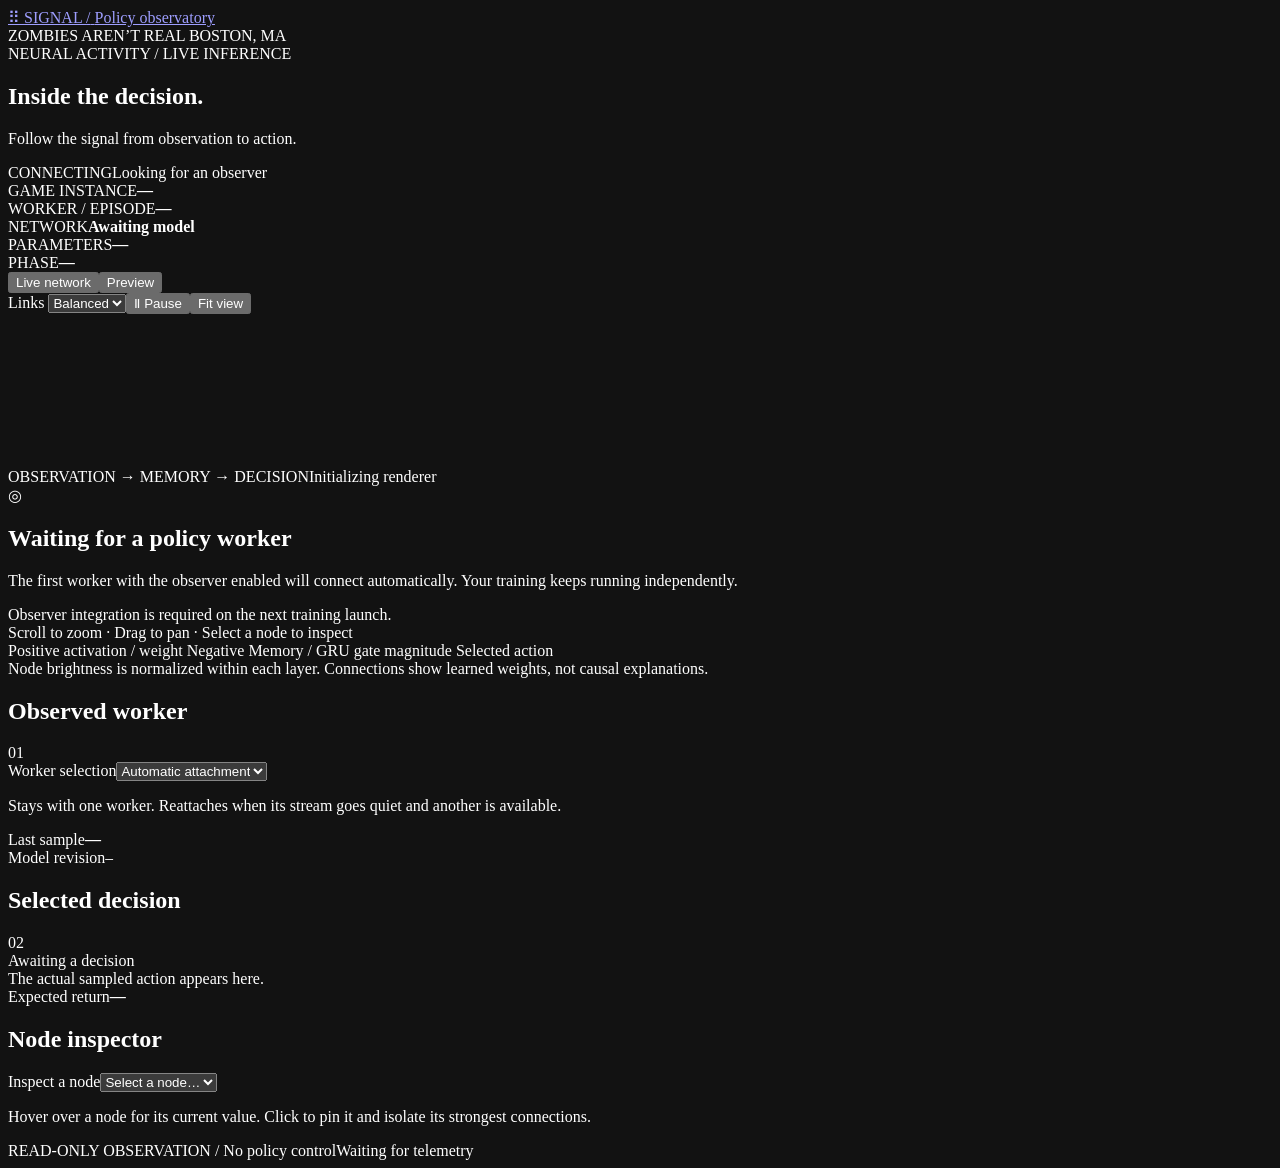
==== visualizer/public/index.html @ 091cdfc5 "feat: add dark policy observatory interface Co-authored-by: agent-notmike101[bot] <337478082+agent-n" ====
<!doctype html>
<html lang="en">
<head>
  <meta charset="utf-8"><meta name="viewport" content="width=device-width,initial-scale=1">
  <meta name="color-scheme" content="dark"><title>Signal / ZAR Policy Observatory</title>
  <link rel="stylesheet" href="/style.css"><script type="module" src="/app.js"></script>
</head>
<body>
  <header class="topbar">
    <a class="brand" href="/" aria-label="Signal home"><span class="brand-mark">⠿</span> SIGNAL <span class="slash">/</span> <span class="brand-sub">Policy observatory</span></a>
    <div class="project"><span class="tiny-dot"></span> ZOMBIES AREN’T REAL <span class="project-place">BOSTON, MA</span></div>
  </header>
  <main>
    <section class="heading">
      <div><div class="eyebrow">NEURAL ACTIVITY / LIVE INFERENCE</div><h1>Inside the decision.</h1><p>Follow the signal from observation to action.</p></div>
      <div class="connection"><span id="status" class="badge" role="status">CONNECTING</span><span id="connection-detail">Looking for an observer</span></div>
    </section>
    <section class="stats" aria-label="Observed model details">
      <div><span>GAME INSTANCE</span><strong id="game">—</strong></div>
      <div><span>WORKER / EPISODE</span><strong id="worker">—</strong></div>
      <div><span>NETWORK</span><strong id="architecture">Awaiting model</strong></div>
      <div><span>PARAMETERS</span><strong id="parameters">—</strong></div>
      <div><span>PHASE</span><strong id="phase">—</strong></div>
    </section>
    <div class="workspace">
      <section class="network-panel" aria-label="Neural network visualization">
        <div class="toolbar">
          <div class="view-tabs"><button id="live" class="active">Live network</button><button id="preview">Preview</button></div>
          <div class="tools"><label for="density">Links <select id="density"><option value="1">Sparse</option><option value="2" selected>Balanced</option><option value="6">Detailed</option></select></label><button id="pause" aria-pressed="false">Ⅱ Pause</button><button id="fit" title="Reset zoom and pan">Fit view</button></div>
        </div>
        <div id="stage" class="stage">
          <canvas id="network" aria-hidden="true"></canvas><canvas id="labels" aria-hidden="true"></canvas>
          <div class="stage-caption"><span id="graph-title">OBSERVATION → MEMORY → DECISION</span><span id="renderer">Initializing renderer</span></div>
          <div id="empty" class="empty"><div class="waiting-symbol">◎</div><h2>Waiting for a policy worker</h2><p>The first worker with the observer enabled will connect automatically. Your training keeps running independently.</p><span>Observer integration is required on the next training launch.</span></div>
          <div id="preview-banner" class="preview-banner" hidden>PREVIEW · REAL PYTORCH NETWORK, SYNTHETIC INPUTS · NO GAME ATTACHED</div>
          <div id="pause-banner" class="pause-banner" hidden>VIEW PAUSED · Training is unaffected</div>
          <div class="canvas-hint">Scroll to zoom <span>·</span> Drag to pan <span>·</span> Select a node to inspect</div>
        </div>
        <div class="legend"><span><i class="mint"></i> Positive activation / weight</span><span><i class="violet"></i> Negative</span><span><i class="blue"></i> Memory / GRU gate magnitude</span><span><i class="gold"></i> Selected action</span></div>
        <div class="graph-note" id="graph-note">Node brightness is normalized within each layer. Connections show learned weights, not causal explanations.</div>
      </section>
      <aside>
        <section class="side-section"><div class="section-heading"><h2>Observed worker</h2><span class="section-number">01</span></div><label class="sr-only" for="stream">Worker selection</label><select id="stream"><option value="">Automatic attachment</option></select><p class="small">Stays with one worker. Reattaches when its stream goes quiet and another is available.</p><div class="data-row"><span>Last sample</span><strong id="age">—</strong></div><div class="data-row"><span>Model revision</span><code id="revision">—</code></div></section>
        <section class="side-section"><div class="section-heading"><h2>Selected decision</h2><span class="section-number">02</span></div><div id="decision" class="decision">Awaiting a decision</div><div id="decision-sub" class="small">The actual sampled action appears here.</div><div id="probabilities" class="probabilities"></div><div class="data-row"><span>Expected return</span><strong id="value">—</strong></div></section>
        <section class="side-section inspect"><div class="section-heading"><h2>Node inspector</h2><button id="unpin" class="text-button" hidden>Clear</button></div><label class="sr-only" for="node-select">Inspect a node</label><select id="node-select"><option value="">Select a node…</option></select><div id="inspector"><p class="small">Hover over a node for its current value. Click to pin it and isolate its strongest connections.</p></div></section>
      </aside>
    </div>
    <footer><span><span class="tiny-dot"></span> READ-ONLY OBSERVATION <span class="footer-sep">/</span> No policy control</span><span id="footer-state">Waiting for telemetry</span></footer>
  </main>
</body>
</html>
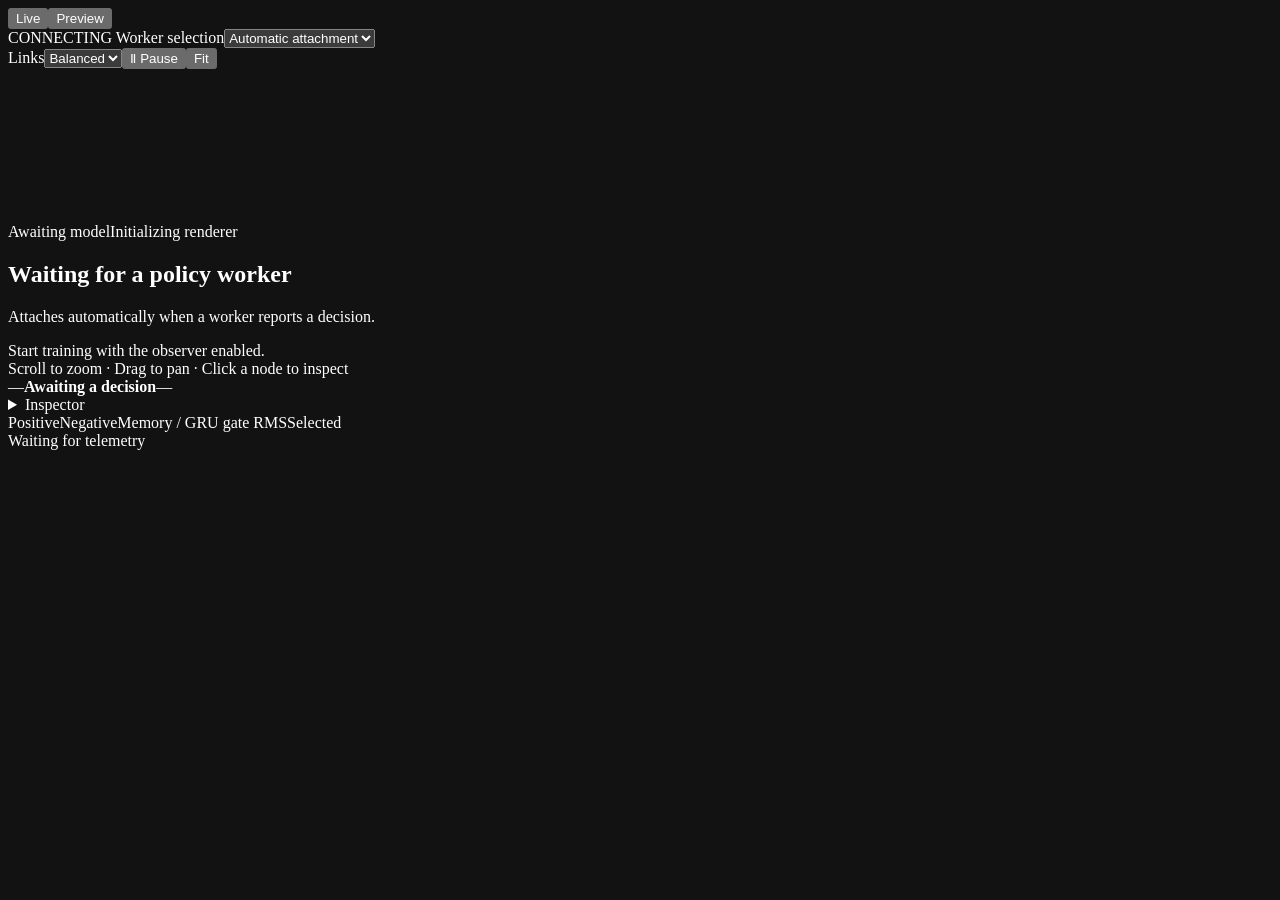
==== commit 30976fc6: "feat: put the live neural graph first Co-authored-by: agent-notmike101[bot] <337478082+agent-notmike" ====
--- a/visualizer/public/index.html
+++ b/visualizer/public/index.html
@@ -2,50 +2,36 @@
 <html lang="en">
 <head>
   <meta charset="utf-8"><meta name="viewport" content="width=device-width,initial-scale=1">
-  <meta name="color-scheme" content="dark"><title>Signal / ZAR Policy Observatory</title>
+  <meta name="color-scheme" content="dark"><title>ZAR · Neural network</title>
   <link rel="stylesheet" href="/style.css"><script type="module" src="/app.js"></script>
 </head>
 <body>
-  <header class="topbar">
-    <a class="brand" href="/" aria-label="Signal home"><span class="brand-mark">⠿</span> SIGNAL <span class="slash">/</span> <span class="brand-sub">Policy observatory</span></a>
-    <div class="project"><span class="tiny-dot"></span> ZOMBIES AREN’T REAL <span class="project-place">BOSTON, MA</span></div>
+<main>
+  <header class="toolbar">
+    <div class="view-tabs"><button id="live" class="active">Live</button><button id="preview">Preview</button></div>
+    <span id="status" class="badge" role="status">CONNECTING</span>
+    <label class="sr-only" for="stream">Worker selection</label><select id="stream"><option value="">Automatic attachment</option></select>
+    <div class="tools"><label for="density">Links</label><select id="density"><option value="1">Sparse</option><option value="2" selected>Balanced</option><option value="6">Detailed</option></select><button id="pause" aria-pressed="false">Ⅱ Pause</button><button id="fit">Fit</button></div>
   </header>
-  <main>
-    <section class="heading">
-      <div><div class="eyebrow">NEURAL ACTIVITY / LIVE INFERENCE</div><h1>Inside the decision.</h1><p>Follow the signal from observation to action.</p></div>
-      <div class="connection"><span id="status" class="badge" role="status">CONNECTING</span><span id="connection-detail">Looking for an observer</span></div>
-    </section>
-    <section class="stats" aria-label="Observed model details">
-      <div><span>GAME INSTANCE</span><strong id="game">—</strong></div>
-      <div><span>WORKER / EPISODE</span><strong id="worker">—</strong></div>
-      <div><span>NETWORK</span><strong id="architecture">Awaiting model</strong></div>
-      <div><span>PARAMETERS</span><strong id="parameters">—</strong></div>
-      <div><span>PHASE</span><strong id="phase">—</strong></div>
-    </section>
-    <div class="workspace">
-      <section class="network-panel" aria-label="Neural network visualization">
-        <div class="toolbar">
-          <div class="view-tabs"><button id="live" class="active">Live network</button><button id="preview">Preview</button></div>
-          <div class="tools"><label for="density">Links <select id="density"><option value="1">Sparse</option><option value="2" selected>Balanced</option><option value="6">Detailed</option></select></label><button id="pause" aria-pressed="false">Ⅱ Pause</button><button id="fit" title="Reset zoom and pan">Fit view</button></div>
-        </div>
-        <div id="stage" class="stage">
-          <canvas id="network" aria-hidden="true"></canvas><canvas id="labels" aria-hidden="true"></canvas>
-          <div class="stage-caption"><span id="graph-title">OBSERVATION → MEMORY → DECISION</span><span id="renderer">Initializing renderer</span></div>
-          <div id="empty" class="empty"><div class="waiting-symbol">◎</div><h2>Waiting for a policy worker</h2><p>The first worker with the observer enabled will connect automatically. Your training keeps running independently.</p><span>Observer integration is required on the next training launch.</span></div>
-          <div id="preview-banner" class="preview-banner" hidden>PREVIEW · REAL PYTORCH NETWORK, SYNTHETIC INPUTS · NO GAME ATTACHED</div>
-          <div id="pause-banner" class="pause-banner" hidden>VIEW PAUSED · Training is unaffected</div>
-          <div class="canvas-hint">Scroll to zoom <span>·</span> Drag to pan <span>·</span> Select a node to inspect</div>
-        </div>
-        <div class="legend"><span><i class="mint"></i> Positive activation / weight</span><span><i class="violet"></i> Negative</span><span><i class="blue"></i> Memory / GRU gate magnitude</span><span><i class="gold"></i> Selected action</span></div>
-        <div class="graph-note" id="graph-note">Node brightness is normalized within each layer. Connections show learned weights, not causal explanations.</div>
-      </section>
-      <aside>
-        <section class="side-section"><div class="section-heading"><h2>Observed worker</h2><span class="section-number">01</span></div><label class="sr-only" for="stream">Worker selection</label><select id="stream"><option value="">Automatic attachment</option></select><p class="small">Stays with one worker. Reattaches when its stream goes quiet and another is available.</p><div class="data-row"><span>Last sample</span><strong id="age">—</strong></div><div class="data-row"><span>Model revision</span><code id="revision">—</code></div></section>
-        <section class="side-section"><div class="section-heading"><h2>Selected decision</h2><span class="section-number">02</span></div><div id="decision" class="decision">Awaiting a decision</div><div id="decision-sub" class="small">The actual sampled action appears here.</div><div id="probabilities" class="probabilities"></div><div class="data-row"><span>Expected return</span><strong id="value">—</strong></div></section>
-        <section class="side-section inspect"><div class="section-heading"><h2>Node inspector</h2><button id="unpin" class="text-button" hidden>Clear</button></div><label class="sr-only" for="node-select">Inspect a node</label><select id="node-select"><option value="">Select a node…</option></select><div id="inspector"><p class="small">Hover over a node for its current value. Click to pin it and isolate its strongest connections.</p></div></section>
-      </aside>
+  <section id="stage" class="stage" aria-label="Live neural network graph">
+    <canvas id="network" aria-hidden="true"></canvas><canvas id="labels" aria-hidden="true"></canvas>
+    <div class="stage-caption"><span id="architecture">Awaiting model</span><span id="renderer">Initializing renderer</span></div>
+    <div id="empty" class="empty"><h2>Waiting for a policy worker</h2><p>Attaches automatically when a worker reports a decision.</p><span>Start training with the observer enabled.</span></div>
+    <div id="preview-banner" class="preview-banner" hidden>SYNTHETIC INPUTS · NO GAME ATTACHED</div>
+    <div id="pause-banner" class="pause-banner" hidden>VIEW PAUSED · Training continues</div>
+    <div class="canvas-hint">Scroll to zoom · Drag to pan · Click a node to inspect</div>
+    <div class="decision-hud"><span id="phase">—</span><strong id="decision">Awaiting a decision</strong><span id="decision-sub">—</span></div>
+  </section>
+  <details id="details" class="drawer">
+    <summary>Inspector</summary>
+    <div class="drawer-body">
+      <section class="inspect"><div class="section-heading"><h2>Node</h2><button id="unpin" hidden>Clear</button></div><label class="sr-only" for="node-select">Inspect a node</label><select id="node-select"><option value="">Select a node…</option></select><div id="inspector"><p class="small">Click a node to see its activation and strongest connections.</p></div></section>
+      <section><h2>Decision probabilities</h2><div id="probabilities" class="probabilities"></div><div class="data-row"><span>Expected return</span><strong id="value">—</strong></div></section>
+      <section><h2>Worker</h2><p id="connection-detail" class="small">Looking for an observer</p><div class="data-row"><span>Game</span><strong id="game">—</strong></div><div class="data-row"><span>Worker / episode</span><strong id="worker">—</strong></div><div class="data-row"><span>Parameters</span><strong id="parameters">—</strong></div><div class="data-row"><span>Last sample</span><strong id="age">—</strong></div><div class="data-row"><span>Revision</span><code id="revision">—</code></div></section>
+      <p class="small" id="graph-note">Brightness is normalized per layer. Connections show weights, not causal explanations.</p>
     </div>
-    <footer><span><span class="tiny-dot"></span> READ-ONLY OBSERVATION <span class="footer-sep">/</span> No policy control</span><span id="footer-state">Waiting for telemetry</span></footer>
-  </main>
+  </details>
+  <footer><div class="legend"><span><i class="mint"></i>Positive</span><span><i class="violet"></i>Negative</span><span><i class="blue"></i>Memory / GRU gate RMS</span><span><i class="gold"></i>Selected</span></div><span id="footer-state">Waiting for telemetry</span></footer>
+</main>
 </body>
 </html>
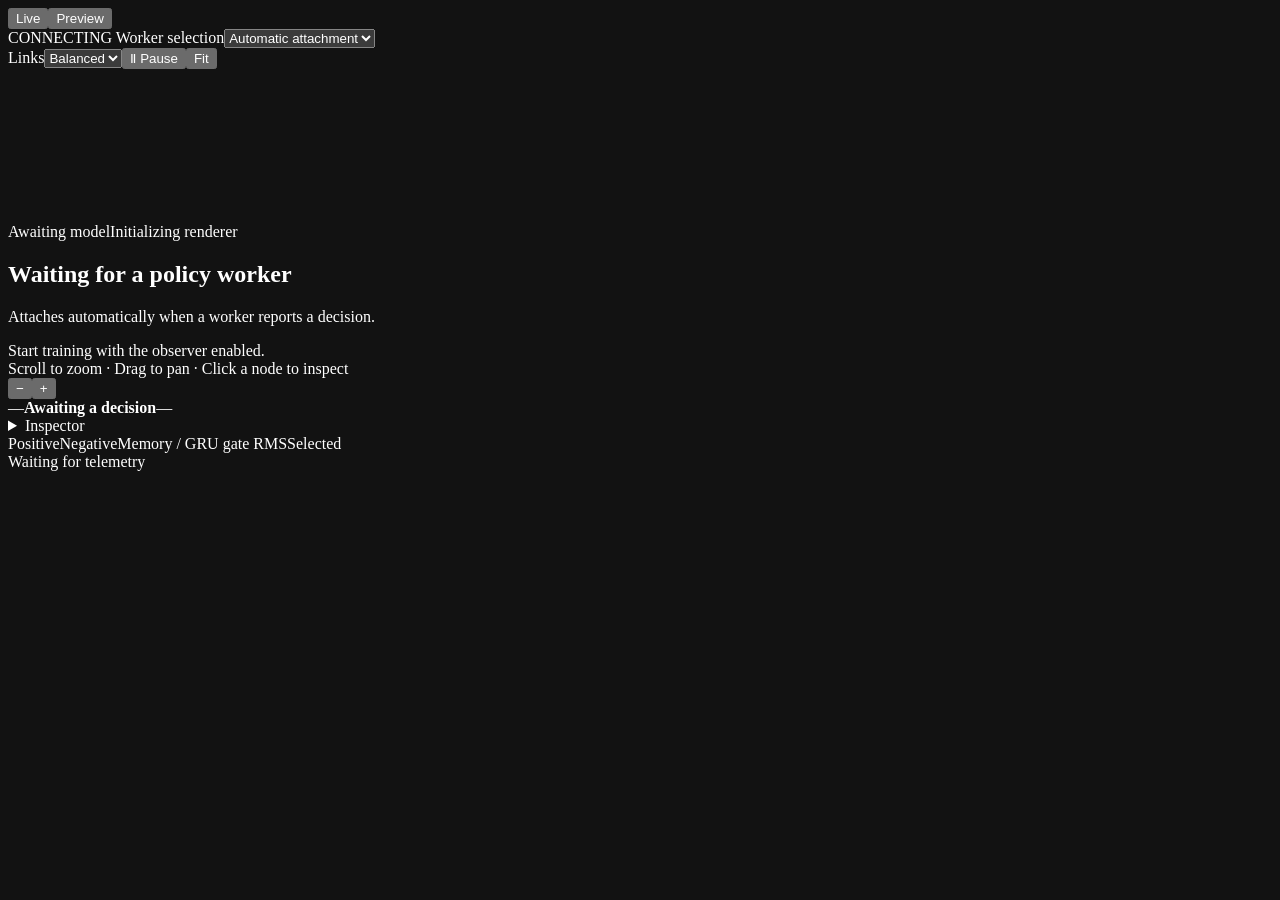
==== commit 4a64b728: "fix: support mobile graph zoom and full inspection Co-authored-by: agent-notmike101[bot] <337478082+" ====
--- a/visualizer/public/index.html
+++ b/visualizer/public/index.html
@@ -20,12 +20,13 @@
     <div id="preview-banner" class="preview-banner" hidden>SYNTHETIC INPUTS · NO GAME ATTACHED</div>
     <div id="pause-banner" class="pause-banner" hidden>VIEW PAUSED · Training continues</div>
     <div class="canvas-hint">Scroll to zoom · Drag to pan · Click a node to inspect</div>
+    <div class="zoom-controls" role="group" aria-label="Graph zoom"><button id="zoom-out" aria-label="Zoom out">−</button><button id="zoom-in" aria-label="Zoom in">+</button></div>
     <div class="decision-hud"><span id="phase">—</span><strong id="decision">Awaiting a decision</strong><span id="decision-sub">—</span></div>
   </section>
   <details id="details" class="drawer">
     <summary>Inspector</summary>
     <div class="drawer-body">
-      <section class="inspect"><div class="section-heading"><h2>Node</h2><button id="unpin" hidden>Clear</button></div><label class="sr-only" for="node-select">Inspect a node</label><select id="node-select"><option value="">Select a node…</option></select><div id="inspector"><p class="small">Click a node to see its activation and strongest connections.</p></div></section>
+      <section class="inspect"><div class="section-heading"><h2>Node</h2><button id="unpin" hidden>Clear</button></div><label class="sr-only" for="node-select">Inspect a node</label><select id="node-select"><option value="">Select a node…</option></select><div id="inspector"><p class="small">Tap a node or choose one above to see its activation and strongest connections.</p></div></section>
       <section><h2>Decision probabilities</h2><div id="probabilities" class="probabilities"></div><div class="data-row"><span>Expected return</span><strong id="value">—</strong></div></section>
       <section><h2>Worker</h2><p id="connection-detail" class="small">Looking for an observer</p><div class="data-row"><span>Game</span><strong id="game">—</strong></div><div class="data-row"><span>Worker / episode</span><strong id="worker">—</strong></div><div class="data-row"><span>Parameters</span><strong id="parameters">—</strong></div><div class="data-row"><span>Last sample</span><strong id="age">—</strong></div><div class="data-row"><span>Revision</span><code id="revision">—</code></div></section>
       <p class="small" id="graph-note">Brightness is normalized per layer. Connections show weights, not causal explanations.</p>
